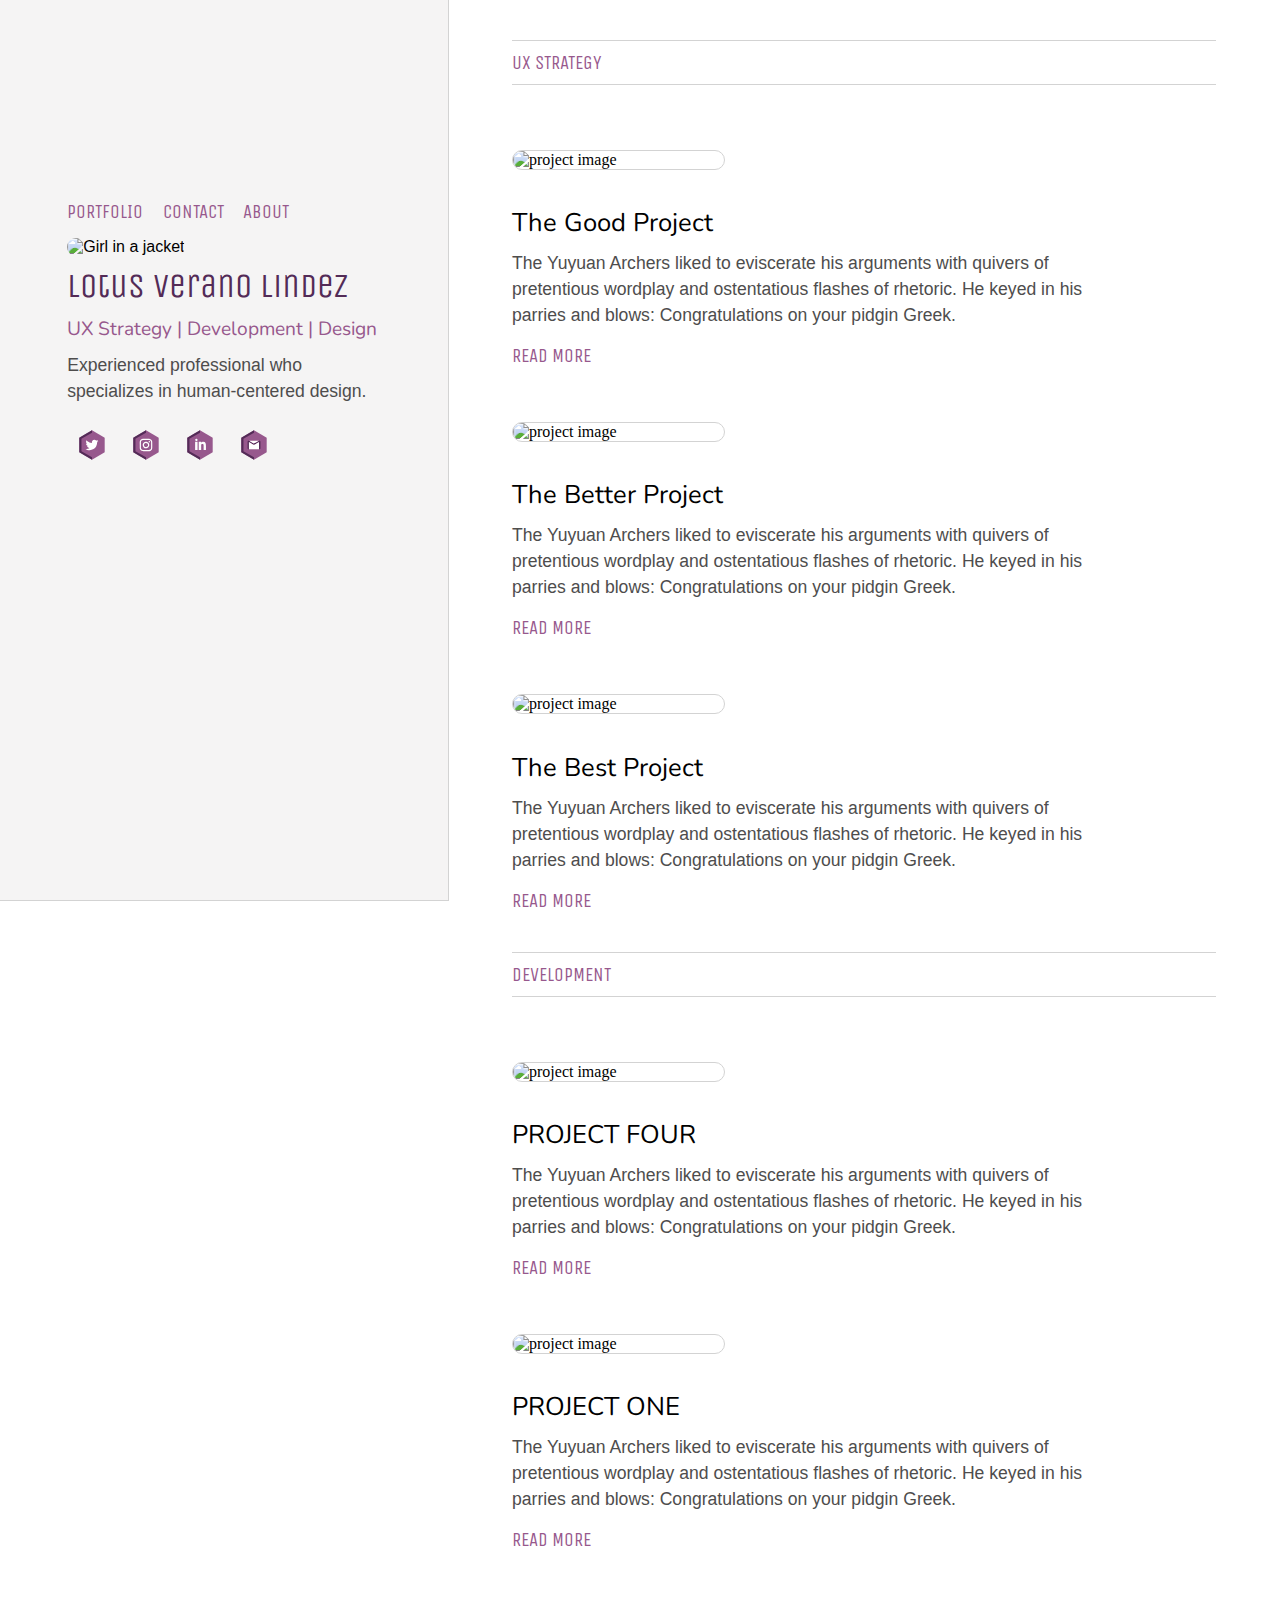
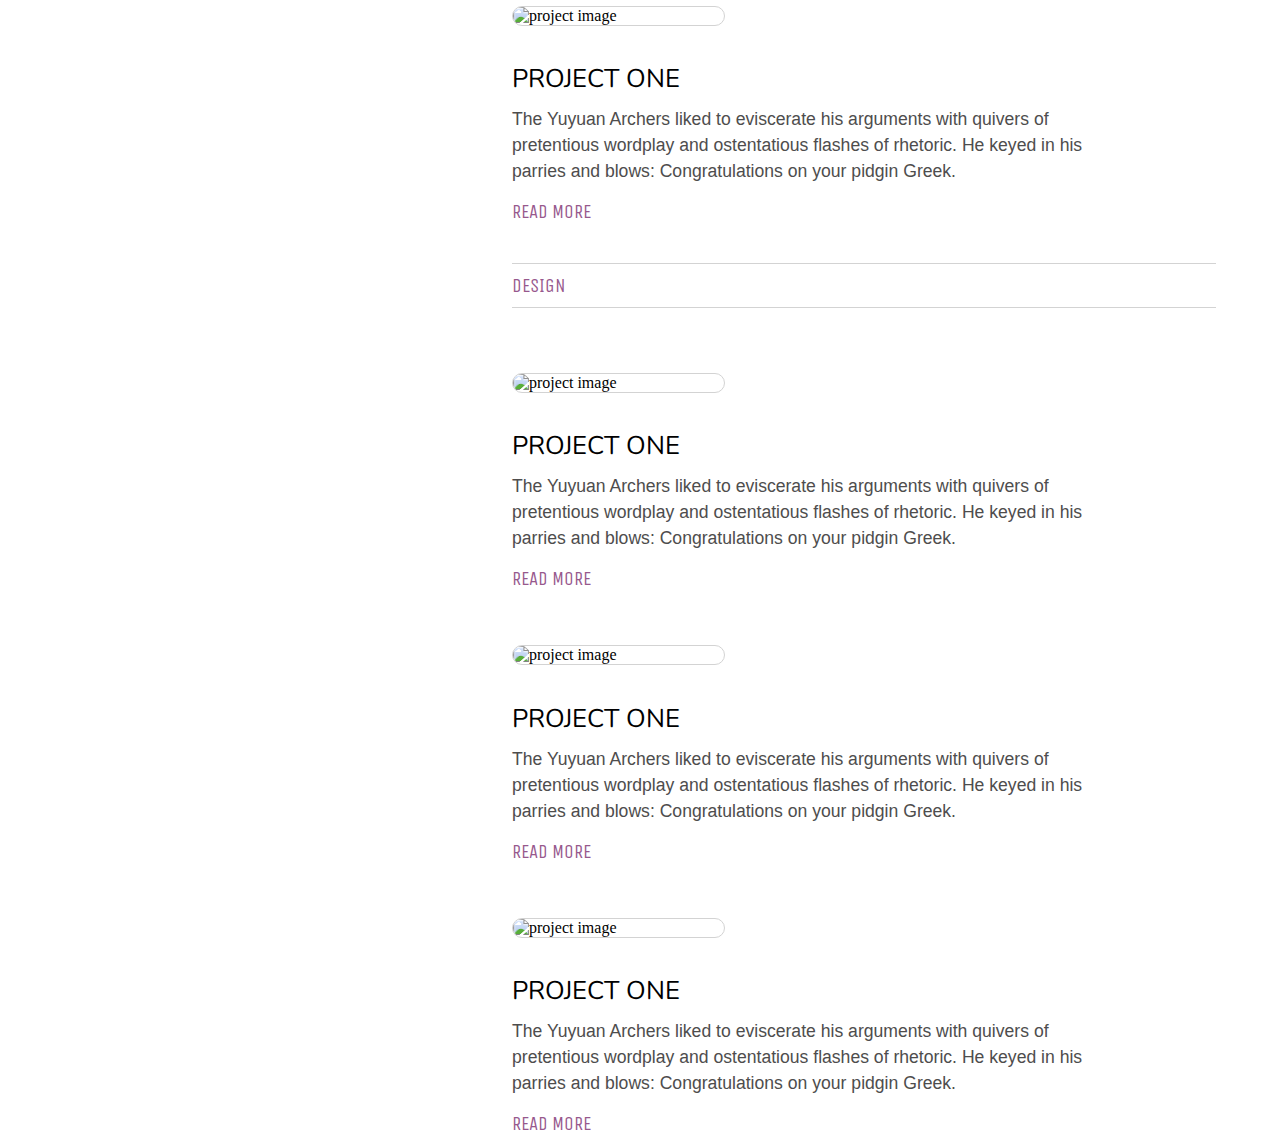
==== index.html @ c985dd70 "final project. added contact page" ====
<!DOCTYPE html>
 <html>
 <head>
     <title> Lotus Portfolio</title>
     <meta charset='utf-8'>
     <meta http-equiv='X-UA-Compatible' content='IE=edge'>
     <meta name='viewport' content='width=device-width, initial-scale=1'>
     <link rel='stylesheet' type='text/css' media='screen' href='style1.css'>
     <link href="https://fonts.googleapis.com/css?family=Nunito|Roboto|Roboto+Slab|Unica+One&display=swap" rel="stylesheet">

    </head>
 <body>
     <!--site name and navigation-->
    <div id="left-panel">
    
        <div id="profile">

            <div id="nav">
                        <a id="portfolio" href="index.html">PORTFOLIO</a>
                        <a id="contact" href="contact.html">CONTACT</a>
                        <a id="about-me" href="about-me.html">ABOUT</a>
            </div>


            <img src="https://pbs.twimg.com/profile_images/1106536739437457409/QIjRmS9_.jpg" alt="Girl in a jacket" width="200" height="200">
           


            <h1> Lotus Verano Lindez </h1>
            
            <h2> UX Strategy | Development | Design</h2>
            
            <p>Experienced professional who specializes in human-centered design.
            </p>


        
            <div id="social-media">
                <a id="twitter" href="https://twitter.com/lotuxdesign?lang=en">
                    <img src="assets\twitter.svg" alt="twitter icon" style="width:50px;height:50px;border:0;">
                </a>
                <a id="instagram" href="https://www.instagram.com/lotus_lvlup/?hl=en">
                    <img src="assets\instagram.svg" alt="instagram icon" style="width:50px;height:50px;border:0;">
                </a>
                <a id="linkedin" href="https://www.linkedin.com/in/lotuslindez">
                    <img src="assets\linkedin.svg" alt="linkedin icon" style="width:50px;height:50px;border:0;">
                </a>
                <a id="github" href="https://github.com/lotuslvl">
                    <img src="assets\gmail.svg" alt="github icon" style="width:50px;height:50px;border:0;">
                </a>
            </div>

        </div>

    </div>
    <!--set the right panel-->
    <div id="right-panel">

        <div class="section"id="UX-Content">
            
            <div class="title"> <h3> UX STRATEGY </h3> </div>   
           
            <div id="portfolio-content">
                <div class="portfolio-box" id="ux-project-1">
                <img class="project-image" src="https://smartagripost.com/wp-content/themes/smartagripost/assets/images/placeholder.png" alt="project image" > 
                        

                   <div class="portfolio-info">
                        <div class="project-name"> <h4>The Good Project</h4> </div>
                         <p class="project-description"> The Yuyuan Archers liked to eviscerate his arguments with quivers of pretentious wordplay and ostentatious flashes of rhetoric. He keyed in his parries and blows: Congratulations on your pidgin Greek.</p> 
                         <a id="read-more" href="index.html">READ MORE</a>
                    
                </div>

                </div>

                
        

                <div class="portfolio-box" id="ux-project-2">
                    <img class="project-image" src="https://smartagripost.com/wp-content/themes/smartagripost/assets/images/placeholder.png" alt="project image" > 

                   <div class="portfolio-info">
                        <div class="project-name"> <h4>The Better Project</h4> </div>
                         <p class="project-description"> The Yuyuan Archers liked to eviscerate his arguments with quivers of pretentious wordplay and ostentatious flashes of rhetoric. He keyed in his parries and blows: Congratulations on your pidgin Greek.</p> 
                         <a id="read-more" href="index.html">READ MORE</a>
                    
                </div>
                
                </div>

                <div class="portfolio-box" id="ux-project-3">
                    <img class="project-image" src="https://smartagripost.com/wp-content/themes/smartagripost/assets/images/placeholder.png" alt="project image" > 

                   <div class="portfolio-info">
                        <div class="project-name"> <h4>The Best Project </h4> </div>
                         <p class="project-description"> The Yuyuan Archers liked to eviscerate his arguments with quivers of pretentious wordplay and ostentatious flashes of rhetoric. He keyed in his parries and blows: Congratulations on your pidgin Greek.

                         </p> 
                         <a id="read-more" href="index.html">READ MORE</a>
                    </div>
                </div>
            </div>

        </div>

        <div class="section" id="Development-Content">
            
                <div class="title"> <h3> DEVELOPMENT </h3> </div>   
               
                <div id="portfolio-content">
                    <div class="portfolio-box" id="ux-project-4">
                    <img class="project-image" src="https://smartagripost.com/wp-content/themes/smartagripost/assets/images/placeholder.png" alt="project image" > 
                            
    
                       <div class="portfolio-info">
                            <div class="project-name"> <h4>PROJECT FOUR</h4> </div>
                             <p class="project-description"> The Yuyuan Archers liked to eviscerate his arguments with quivers of pretentious wordplay and ostentatious flashes of rhetoric. He keyed in his parries and blows: Congratulations on your pidgin Greek.</p> 
                             <a id="read-more" href="index.html">READ MORE</a>
                    </div>
    
                    </div>
            
    
                    <div class="portfolio-box" id="ux-project-5">
                    <img class="project-image" src="https://smartagripost.com/wp-content/themes/smartagripost/assets/images/placeholder.png" alt="project image" > 
                            
    
                       <div class="portfolio-info">
                            <div class="project-name"> <h4>PROJECT ONE</h4> </div>
                             <p class="project-description"> The Yuyuan Archers liked to eviscerate his arguments with quivers of pretentious wordplay and ostentatious flashes of rhetoric. He keyed in his parries and blows: Congratulations on your pidgin Greek.</p> 
                             <a id="read-more" href="index.html">READ MORE</a>
                        
                    </div>
                    
                    </div>
    
                    <div class="portfolio-box" id="ux-project-6">
                        <img class="project-image" src="https://smartagripost.com/wp-content/themes/smartagripost/assets/images/placeholder.png" alt="project image" > 
    
                       <div class="portfolio-info">
                            <div class="project-name"> <h4>PROJECT ONE</h4> </div>
                             <p class="project-description"> The Yuyuan Archers liked to eviscerate his arguments with quivers of pretentious wordplay and ostentatious flashes of rhetoric. He keyed in his parries and blows: Congratulations on your pidgin Greek.</p> 
                             <a id="read-more" href="index.html">READ MORE</a>
                            </div>
                    </div>
                </div>
    
            </div>
         
            <div class="section" id="Design-Content">
            
                    <div class="title"> <h3> DESIGN </h3> </div>   
                   
                    <div id="portfolio-content">
                        <div class="portfolio-box" id="ux-project-7">
                        <img class="project-image" src="https://smartagripost.com/wp-content/themes/smartagripost/assets/images/placeholder.png" alt="project image" > 
                               
        
                           <div class="portfolio-info">
                                <div class="project-name"> <h4>PROJECT ONE</h4> </div>
                                 <p class="project-description"> The Yuyuan Archers liked to eviscerate his arguments with quivers of pretentious wordplay and ostentatious flashes of rhetoric. He keyed in his parries and blows: Congratulations on your pidgin Greek.</p> 
                                 <a id="read-more" href="index.html">READ MORE</a>
                            
                        </div>
        
                        </div>
                
        
                        <div class="portfolio-box" id="ux-project-8">
                            <img class="project-image" src="https://smartagripost.com/wp-content/themes/smartagripost/assets/images/placeholder.png" alt="project image" > 
        
                           <div class="portfolio-info">
                                <div class="project-name"> <h4>PROJECT ONE</h4> </div>
                                 <p class="project-description"> The Yuyuan Archers liked to eviscerate his arguments with quivers of pretentious wordplay and ostentatious flashes of rhetoric. He keyed in his parries and blows: Congratulations on your pidgin Greek.</p> 
                                 <a id="read-more" href="index.html">READ MORE</a>
                            
                        </div>
                        
                        </div>
        
                        <div class="portfolio-box" id="ux-project-9">
                            <img class="project-image" src="https://smartagripost.com/wp-content/themes/smartagripost/assets/images/placeholder.png" alt="project image" > 
        
                           <div class="portfolio-info">
                                <div class="project-name"> <h4>PROJECT ONE</h4> </div>
                                 <p class="project-description"> The Yuyuan Archers liked to eviscerate his arguments with quivers of pretentious wordplay and ostentatious flashes of rhetoric. He keyed in his parries and blows: Congratulations on your pidgin Greek.</p> 
                                 <a id="read-more" href="index.html">READ MORE</a>
                            
                        </div>
                    </div>
        
                </div>
        </div>


              
    </div>





 </body>
 </html>
---- style1.css ----
html, body, div, span, applet, object, iframe,
h1, h2, h3, h4, h5, h6, p, blockquote, pre,
a, abbr, acronym, address, big, cite, code,
del, dfn, em, img, ins, kbd, q, s, samp,
small, strike, strong, sub, sup, tt, var,
b, u, i, center,
dl, dt, dd, ol, ul, li,
fieldset, form, label, legend,
table, caption, tbody, tfoot, thead, tr, th, td,
article, aside, canvas, details, embed, 
figure, figcaption, footer, header, hgroup, 
menu, nav, output, ruby, section, summary,
time, mark, audio, video {
	margin: 0;
	padding: 0;
	border: 0;
	font-size: 100%;
	font: inherit;
	vertical-align: baseline;
}
/* HTML5 display-role reset for older browsers */
article, aside, details, figcaption, figure, 
footer, header, hgroup, menu, nav, section {
	display: block;
}


ol, ul {
	list-style: none;
}
blockquote, q {
	quotes: none;
}
blockquote:before, blockquote:after,
q:before, q:after {
	content: '';
	content: none;
}
table {
	border-collapse: collapse;
	border-spacing: 0;
}


/* LEFT PANEL STYLES */

#left-panel {
    
    position:fixed;
    border-right: 1px solid lightgray;
    border-bottom: 1px solid lightgray;
    float:left;
    background: rgb(245, 244, 244); 
    max-width: 35%;
    min-width: 300px;
    height:100%;
    margin: 0px;
    padding:0px;
    z-index:100px;

}


#profile {
    margin-top: 200px;
    margin-bottom: 60%;
    margin-left: 15%;
    margin-right: 15%;
    width:70%;
    font-family: Helvetica,Arial,sans-serif;

}

#profile img {

    border-radius: 200px;
}

h1 {
    font-size: 2.1em;
    font-family: 'Unica One', cursive;
    color: #532b57;
    margin-top: 10px;
}

h2 {
     font-size: 1.2em;
     font-family: 'Nunito', sans-serif;
     color: #97588d;
     margin-top: 10px;
}

h3 {
    font-size: 1.6em;
    font-family: 'Unica One', cursive;
}

h4 {
    font-size: 1.6em;
    font-family: 'Nunito', sans-serif;
}

h5 {
    font-size: 1.2em;
    font-family: 'Nunito', sans-serif;

}

p {
    font-size: 1.1em;
    font-family: 'Quicksand', sans-serif;
    line-height: 26px;
    margin-top: 10px;
    max-width: 600px;
    margin-bottom: 16px;
    color: rgb(78, 77, 77); 
}

#nav {

    margin-bottom: 15px;

}

#nav a{

    margin-right:15px;

}


a:link {
    color: #97588d;
    font-family: 'Unica One', cursive;
    font-size: 1.2em;
    text-decoration: none;
    padding-top:20px;
  }
  
  /* visited link */
  a:visited {
    color: #97588d;
  }
  
  /* mouse over link */
  a:hover {
    color: #78828c;
    text-decoration: underline;
  }
  
  /* selected link */
  a:active {
    color: #78828c;
  }


#social-media{
margin-top:10px;

}

/* RIGHT PANEL STYLES */
#right-panel {
    float:left;
    margin-left:40%;
    width: 55%;
    padding:0px;
    z-index:200px;
    background-repeat: no-repeat, repeat;
    background-attachment: fixed;
    background-position: bottom right;
    background-size: 300px 100px;
  
}

.section {
    margin-bottom: 20px;
    padding-top: 20px;
    clear:both;

}

#portfolio-content {
    padding-top: 10px;

}
.title {
    border-top: 1px solid lightgray;
    border-bottom: 1px solid lightgray;
    padding-top: 10px;
    margin-top:20px;
    padding-bottom: 10px;
    clear: both;
    margin-top:20px;
    }

.title h3 {

    font-family: 'Unica One', cursive;
    font-size: 1.2em;
    color: #97588d;
    }

.portfolio-box{

    clear: both;
    padding-bottom: 10px;
    border-radius: 25px;
    margin-bottom: 30px;


}


.project-image{

  margin-top: 55px;
  margin-right: 20px;
  float: left; 
  max-height: 30%;
  width: 30%;
  min-width: 170px;
  max-width: 250px;
  border: 1px solid lightgray;
  border-radius: 10px;


}

.portfolio-info {
    float:left;
    margin-top: 5%;

      
    
}

#read-more {

    margin-top: 15px;
    margin-bottom: 15px;
}


/* About Me */

#about-lotus {
    float:left;

}

 button {
    width: 100%;
    height:30px;
    border-radius: 5px;
    background-color:  #532b57;
    color:white;
    border: none;
    margin-top:20px;
    margin-bottom:20px;
    cursor: pointer;q


}


.story-image {
    margin-top: 35px;
    margin-right: 20px;
    float: left; 
    max-height: 20%;
    width: 30%;
    min-width: 170px;
    max-width: 350px;
    border: 1px solid lightgray;
    border-radius: 10px;

}


.skill-box {
    float:left;
    width: 220px;
    margin-top:20px;
    margin-left: 20px;

}

.skill-box ul{
   margin-top: 25px; 

}

.skill-box li{
    font-size: 1.1em;
    font-family: 'Quicksand', sans-serif;
    line-height: 20px;
    margin-bottom: 16px;
    color: rgb(78, 77, 77); 

}

#qa-title {
margin-top: 30px;

}

.question-box {

    float:left;
    width: 480px;
    margin-right: 30px

}

/* form css */

.contact-header {
margin-top: 20px;
border-radius: 5px;
padding: 20px;
border: 1px solid lightgrey;
background-color: #f2f2f2;
max-width: 600px;
border-left: 5px solid #532b57;


}
input[type=text], select, textarea {
    width: 100%; 
    padding: 12px; 
    border: 1px solid #ccc; 
    border-radius: 4px; 
    box-sizing: border-box; 
    margin-top: 6px; 
    margin-bottom: 16px; 
    resize: vertical;
  }
  

  input[type=submit] {
    background-color: #532b57;
    color: white;
    padding: 12px 20px;
    border: none;
    border-radius: 5px;
    cursor: pointer;
  }
  
 
  input[type=submit]:hover {
    background-color: #391d3b;
  }
  

  .container {
     margin-top: 20px;
    border: 1px solid #ccc; 
    border-radius: 5px;
    background-color: #f2f2f2;
    padding: 20px;
    font-size: 1.1em;
    font-family: 'Quicksand', sans-serif;
    line-height: 26px;
    margin-top: 10px;
    max-width: 600px;
    margin-bottom: 16px;
    color: rgb(78, 77, 77); 
  }
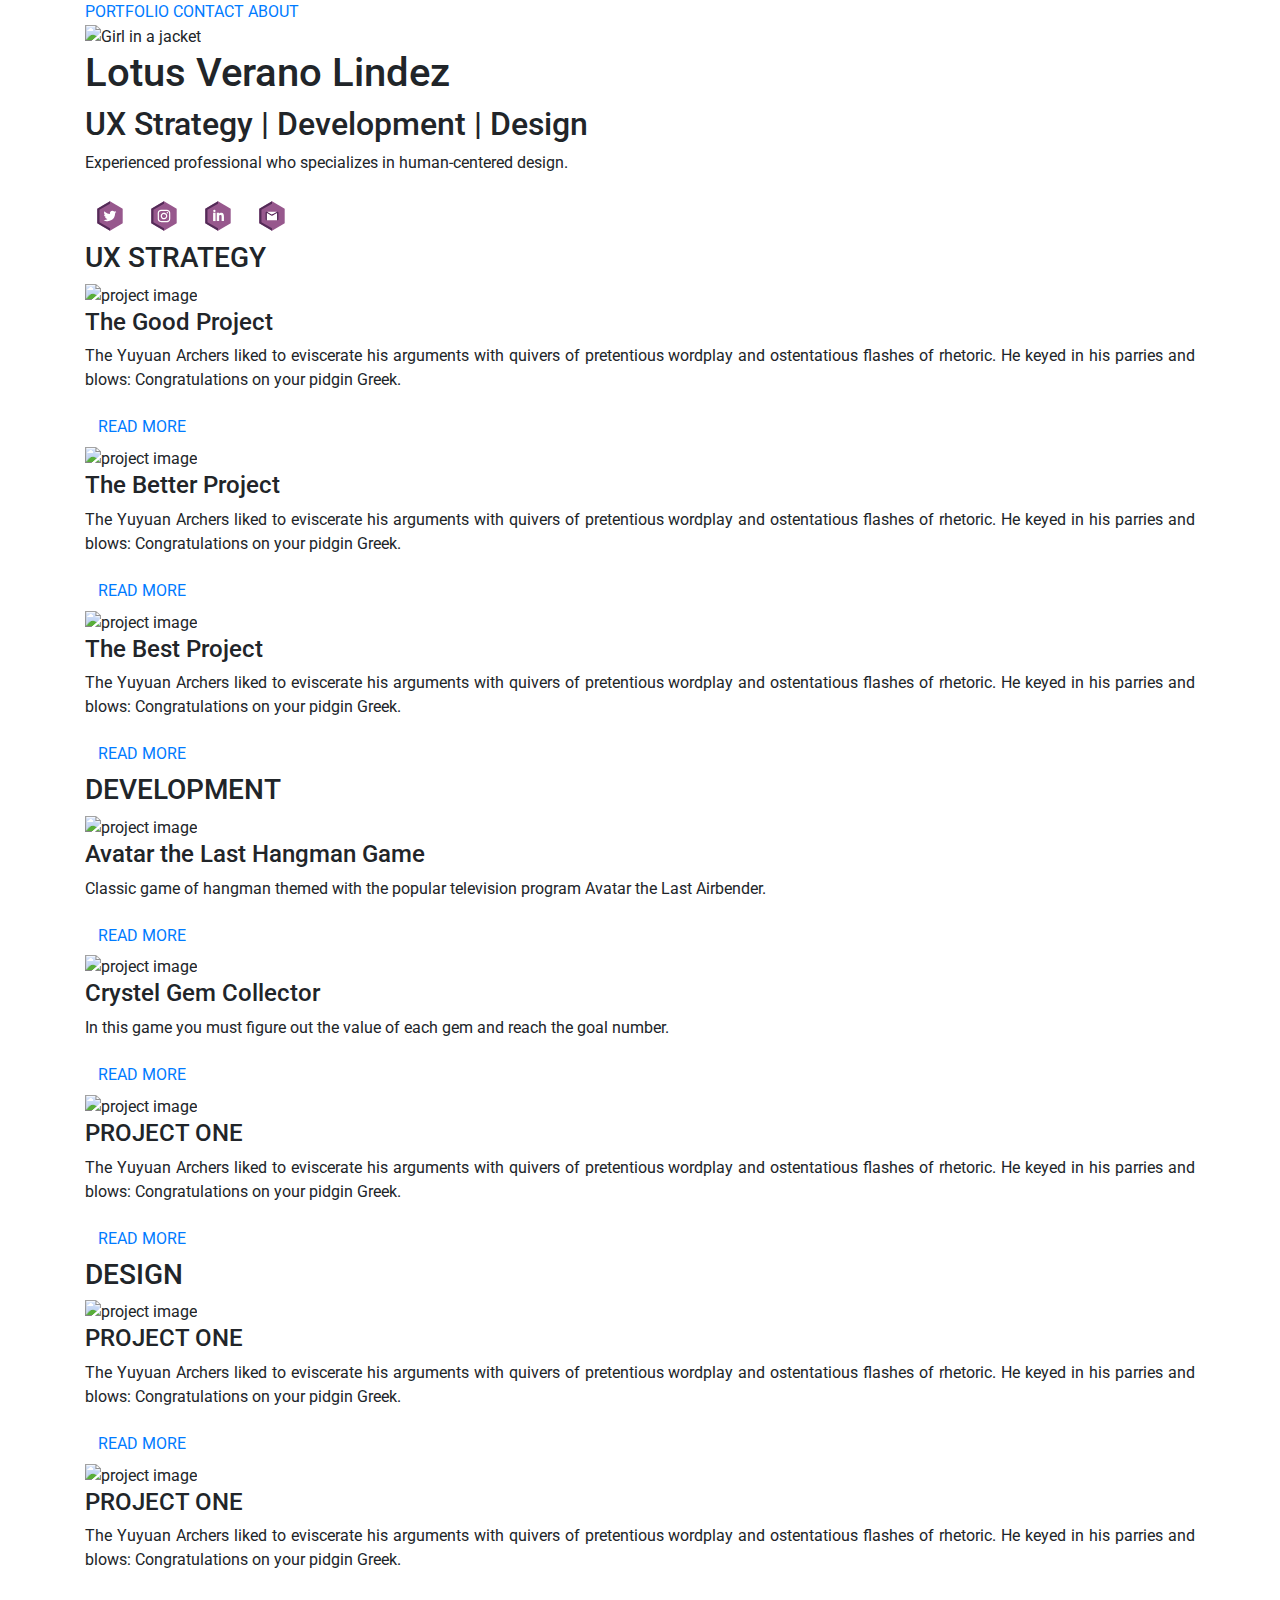
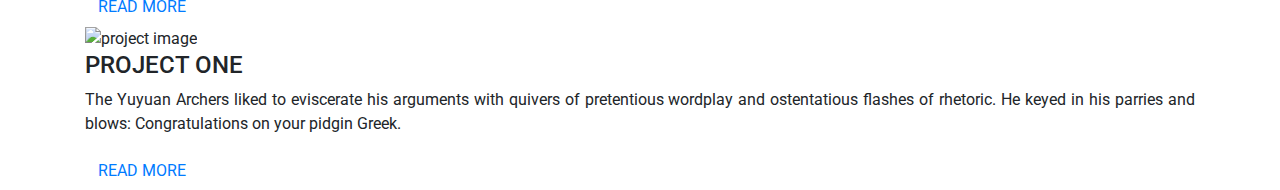
==== commit 546a75a4: "added links" ====
--- a/index.html
+++ b/index.html
@@ -5,17 +5,18 @@
      <meta charset='utf-8'>
      <meta http-equiv='X-UA-Compatible' content='IE=edge'>
      <meta name='viewport' content='width=device-width, initial-scale=1'>
-     <link rel='stylesheet' type='text/css' media='screen' href='style1.css'>
+     <link rel="stylesheet" href="https://stackpath.bootstrapcdn.com/bootstrap/4.3.1/css/bootstrap.min.css" integrity="sha384-ggOyR0iXCbMQv3Xipma34MD+dH/1fQ784/j6cY/iJTQUOhcWr7x9JvoRxT2MZw1T" crossorigin="anonymous">
+     <link rel="shortcut icon" type="image/x-icon" href="assets\favicon.ico" />
      <link href="https://fonts.googleapis.com/css?family=Nunito|Roboto|Roboto+Slab|Unica+One&display=swap" rel="stylesheet">
 
     </head>
  <body>
      <!--site name and navigation-->
-    <div id="left-panel">
-    
-        <div id="profile">
-
-            <div id="nav">
+     <div class="container">
+    
+        <div id="lilcontainer">
+
+            <div id="navbar">
                         <a id="portfolio" href="index.html">PORTFOLIO</a>
                         <a id="contact" href="contact.html">CONTACT</a>
                         <a id="about-me" href="about-me.html">ABOUT</a>
@@ -30,13 +31,13 @@
             
             <h2> UX Strategy | Development | Design</h2>
             
-            <p>Experienced professional who specializes in human-centered design.
+            <p class="text-justify">Experienced professional who specializes in human-centered design.
             </p>
 
 
         
             <div id="social-media">
-                <a id="twitter" href="https://twitter.com/lotuxdesign?lang=en">
+                <a  id="twitter" href="https://twitter.com/lotuxdesign?lang=en">
                     <img src="assets\twitter.svg" alt="twitter icon" style="width:50px;height:50px;border:0;">
                 </a>
                 <a id="instagram" href="https://www.instagram.com/lotus_lvlup/?hl=en">
@@ -54,9 +55,11 @@
 
     </div>
     <!--set the right panel-->
-    <div id="right-panel">
+    <div class="container">
 
         <div class="section"id="UX-Content">
+
+            <!--ux strategy-->
             
             <div class="title"> <h3> UX STRATEGY </h3> </div>   
            
@@ -67,23 +70,21 @@
 
                    <div class="portfolio-info">
                         <div class="project-name"> <h4>The Good Project</h4> </div>
-                         <p class="project-description"> The Yuyuan Archers liked to eviscerate his arguments with quivers of pretentious wordplay and ostentatious flashes of rhetoric. He keyed in his parries and blows: Congratulations on your pidgin Greek.</p> 
-                         <a id="read-more" href="index.html">READ MORE</a>
+                         <p class="text-justify"> The Yuyuan Archers liked to eviscerate his arguments with quivers of pretentious wordplay and ostentatious flashes of rhetoric. He keyed in his parries and blows: Congratulations on your pidgin Greek.</p> 
+                         <a  type="button" class="btn btn-link"  id="read-more" href="index.html">READ MORE</a>
                     
                 </div>
 
                 </div>
 
-                
-        
-
+            
                 <div class="portfolio-box" id="ux-project-2">
                     <img class="project-image" src="https://smartagripost.com/wp-content/themes/smartagripost/assets/images/placeholder.png" alt="project image" > 
 
                    <div class="portfolio-info">
                         <div class="project-name"> <h4>The Better Project</h4> </div>
-                         <p class="project-description"> The Yuyuan Archers liked to eviscerate his arguments with quivers of pretentious wordplay and ostentatious flashes of rhetoric. He keyed in his parries and blows: Congratulations on your pidgin Greek.</p> 
-                         <a id="read-more" href="index.html">READ MORE</a>
+                         <p class="text-justify"> The Yuyuan Archers liked to eviscerate his arguments with quivers of pretentious wordplay and ostentatious flashes of rhetoric. He keyed in his parries and blows: Congratulations on your pidgin Greek.</p> 
+                         <a  type="button" class="btn btn-link"  id="read-more" href="index.html">READ MORE</a>
                     
                 </div>
                 
@@ -94,16 +95,17 @@
 
                    <div class="portfolio-info">
                         <div class="project-name"> <h4>The Best Project </h4> </div>
-                         <p class="project-description"> The Yuyuan Archers liked to eviscerate his arguments with quivers of pretentious wordplay and ostentatious flashes of rhetoric. He keyed in his parries and blows: Congratulations on your pidgin Greek.
+                         <p class="text-justify"> The Yuyuan Archers liked to eviscerate his arguments with quivers of pretentious wordplay and ostentatious flashes of rhetoric. He keyed in his parries and blows: Congratulations on your pidgin Greek.
 
                          </p> 
-                         <a id="read-more" href="index.html">READ MORE</a>
+                         <a  type="button" class="btn btn-link"  id="read-more" href="index.html">READ MORE</a>
                     </div>
                 </div>
             </div>
 
         </div>
-
+            <!--development-->
+                                
         <div class="section" id="Development-Content">
             
                 <div class="title"> <h3> DEVELOPMENT </h3> </div>   
@@ -114,9 +116,9 @@
                             
     
                        <div class="portfolio-info">
-                            <div class="project-name"> <h4>PROJECT FOUR</h4> </div>
-                             <p class="project-description"> The Yuyuan Archers liked to eviscerate his arguments with quivers of pretentious wordplay and ostentatious flashes of rhetoric. He keyed in his parries and blows: Congratulations on your pidgin Greek.</p> 
-                             <a id="read-more" href="index.html">READ MORE</a>
+                            <div class="project-name"> <h4>Avatar the Last Hangman Game</h4> </div>
+                             <p class="text-justify"> Classic game of hangman themed with the popular television program Avatar the Last Airbender.</p> 
+                             <a  type="button" class="btn btn-link"  id="read-more" href="index.html">READ MORE</a>
                     </div>
     
                     </div>
@@ -125,23 +127,23 @@
                     <div class="portfolio-box" id="ux-project-5">
                     <img class="project-image" src="https://smartagripost.com/wp-content/themes/smartagripost/assets/images/placeholder.png" alt="project image" > 
                             
+    
+                       <div class="portfolio-info">
+                            <div class="project-name"> <h4>Crystel Gem Collector</h4> </div>
+                             <p class="text-justify"> In this game you must figure out the value of each gem and reach the goal number.</p> 
+                             <a  type="button" class="btn btn-link"  id="read-more" href="index.html">READ MORE</a>
+                        
+                    </div>
+                    
+                    </div>
+    
+                    <div class="portfolio-box" id="ux-project-6">
+                        <img class="project-image" src="https://smartagripost.com/wp-content/themes/smartagripost/assets/images/placeholder.png" alt="project image" > 
     
                        <div class="portfolio-info">
                             <div class="project-name"> <h4>PROJECT ONE</h4> </div>
-                             <p class="project-description"> The Yuyuan Archers liked to eviscerate his arguments with quivers of pretentious wordplay and ostentatious flashes of rhetoric. He keyed in his parries and blows: Congratulations on your pidgin Greek.</p> 
-                             <a id="read-more" href="index.html">READ MORE</a>
-                        
-                    </div>
-                    
-                    </div>
-    
-                    <div class="portfolio-box" id="ux-project-6">
-                        <img class="project-image" src="https://smartagripost.com/wp-content/themes/smartagripost/assets/images/placeholder.png" alt="project image" > 
-    
-                       <div class="portfolio-info">
-                            <div class="project-name"> <h4>PROJECT ONE</h4> </div>
-                             <p class="project-description"> The Yuyuan Archers liked to eviscerate his arguments with quivers of pretentious wordplay and ostentatious flashes of rhetoric. He keyed in his parries and blows: Congratulations on your pidgin Greek.</p> 
-                             <a id="read-more" href="index.html">READ MORE</a>
+                             <p class="text-justify"> The Yuyuan Archers liked to eviscerate his arguments with quivers of pretentious wordplay and ostentatious flashes of rhetoric. He keyed in his parries and blows: Congratulations on your pidgin Greek.</p> 
+                             <a  type="button" class="btn btn-link"  id="read-more" href="index.html">READ MORE</a>
                             </div>
                     </div>
                 </div>
@@ -159,8 +161,8 @@
         
                            <div class="portfolio-info">
                                 <div class="project-name"> <h4>PROJECT ONE</h4> </div>
-                                 <p class="project-description"> The Yuyuan Archers liked to eviscerate his arguments with quivers of pretentious wordplay and ostentatious flashes of rhetoric. He keyed in his parries and blows: Congratulations on your pidgin Greek.</p> 
-                                 <a id="read-more" href="index.html">READ MORE</a>
+                                 <p class="text-justify"> The Yuyuan Archers liked to eviscerate his arguments with quivers of pretentious wordplay and ostentatious flashes of rhetoric. He keyed in his parries and blows: Congratulations on your pidgin Greek.</p> 
+                                 <a  type="button" class="btn btn-link"  id="read-more" href="index.html">READ MORE</a>
                             
                         </div>
         
@@ -172,8 +174,8 @@
         
                            <div class="portfolio-info">
                                 <div class="project-name"> <h4>PROJECT ONE</h4> </div>
-                                 <p class="project-description"> The Yuyuan Archers liked to eviscerate his arguments with quivers of pretentious wordplay and ostentatious flashes of rhetoric. He keyed in his parries and blows: Congratulations on your pidgin Greek.</p> 
-                                 <a id="read-more" href="index.html">READ MORE</a>
+                                 <p class="text-justify"> The Yuyuan Archers liked to eviscerate his arguments with quivers of pretentious wordplay and ostentatious flashes of rhetoric. He keyed in his parries and blows: Congratulations on your pidgin Greek.</p> 
+                                 <a  type="button" class="btn btn-link"  id="read-more" href="index.html">READ MORE</a>
                             
                         </div>
                         
@@ -184,8 +186,8 @@
         
                            <div class="portfolio-info">
                                 <div class="project-name"> <h4>PROJECT ONE</h4> </div>
-                                 <p class="project-description"> The Yuyuan Archers liked to eviscerate his arguments with quivers of pretentious wordplay and ostentatious flashes of rhetoric. He keyed in his parries and blows: Congratulations on your pidgin Greek.</p> 
-                                 <a id="read-more" href="index.html">READ MORE</a>
+                                 <p class="text-justify"> The Yuyuan Archers liked to eviscerate his arguments with quivers of pretentious wordplay and ostentatious flashes of rhetoric. He keyed in his parries and blows: Congratulations on your pidgin Greek.</p> 
+                                 <a  type="button" class="btn btn-link"  id="read-more" href="index.html">READ MORE</a>
                             
                         </div>
                     </div>
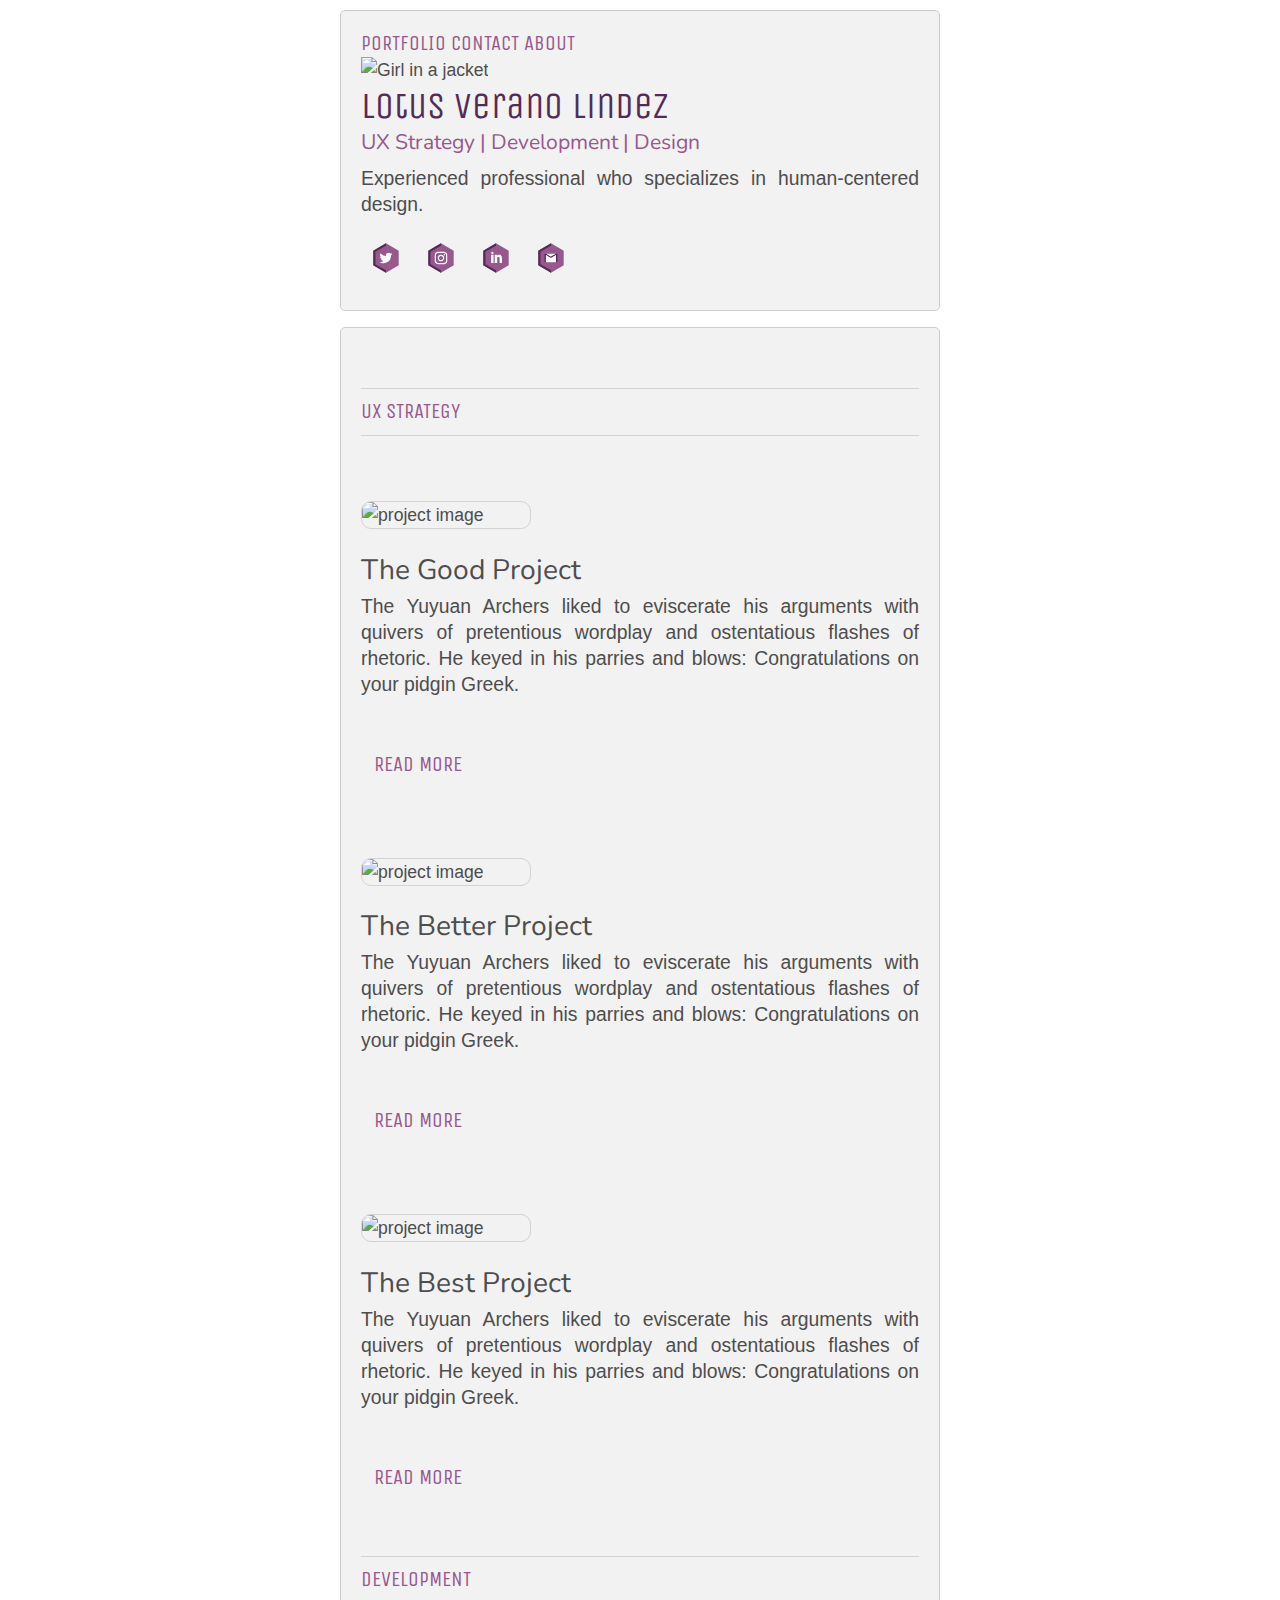
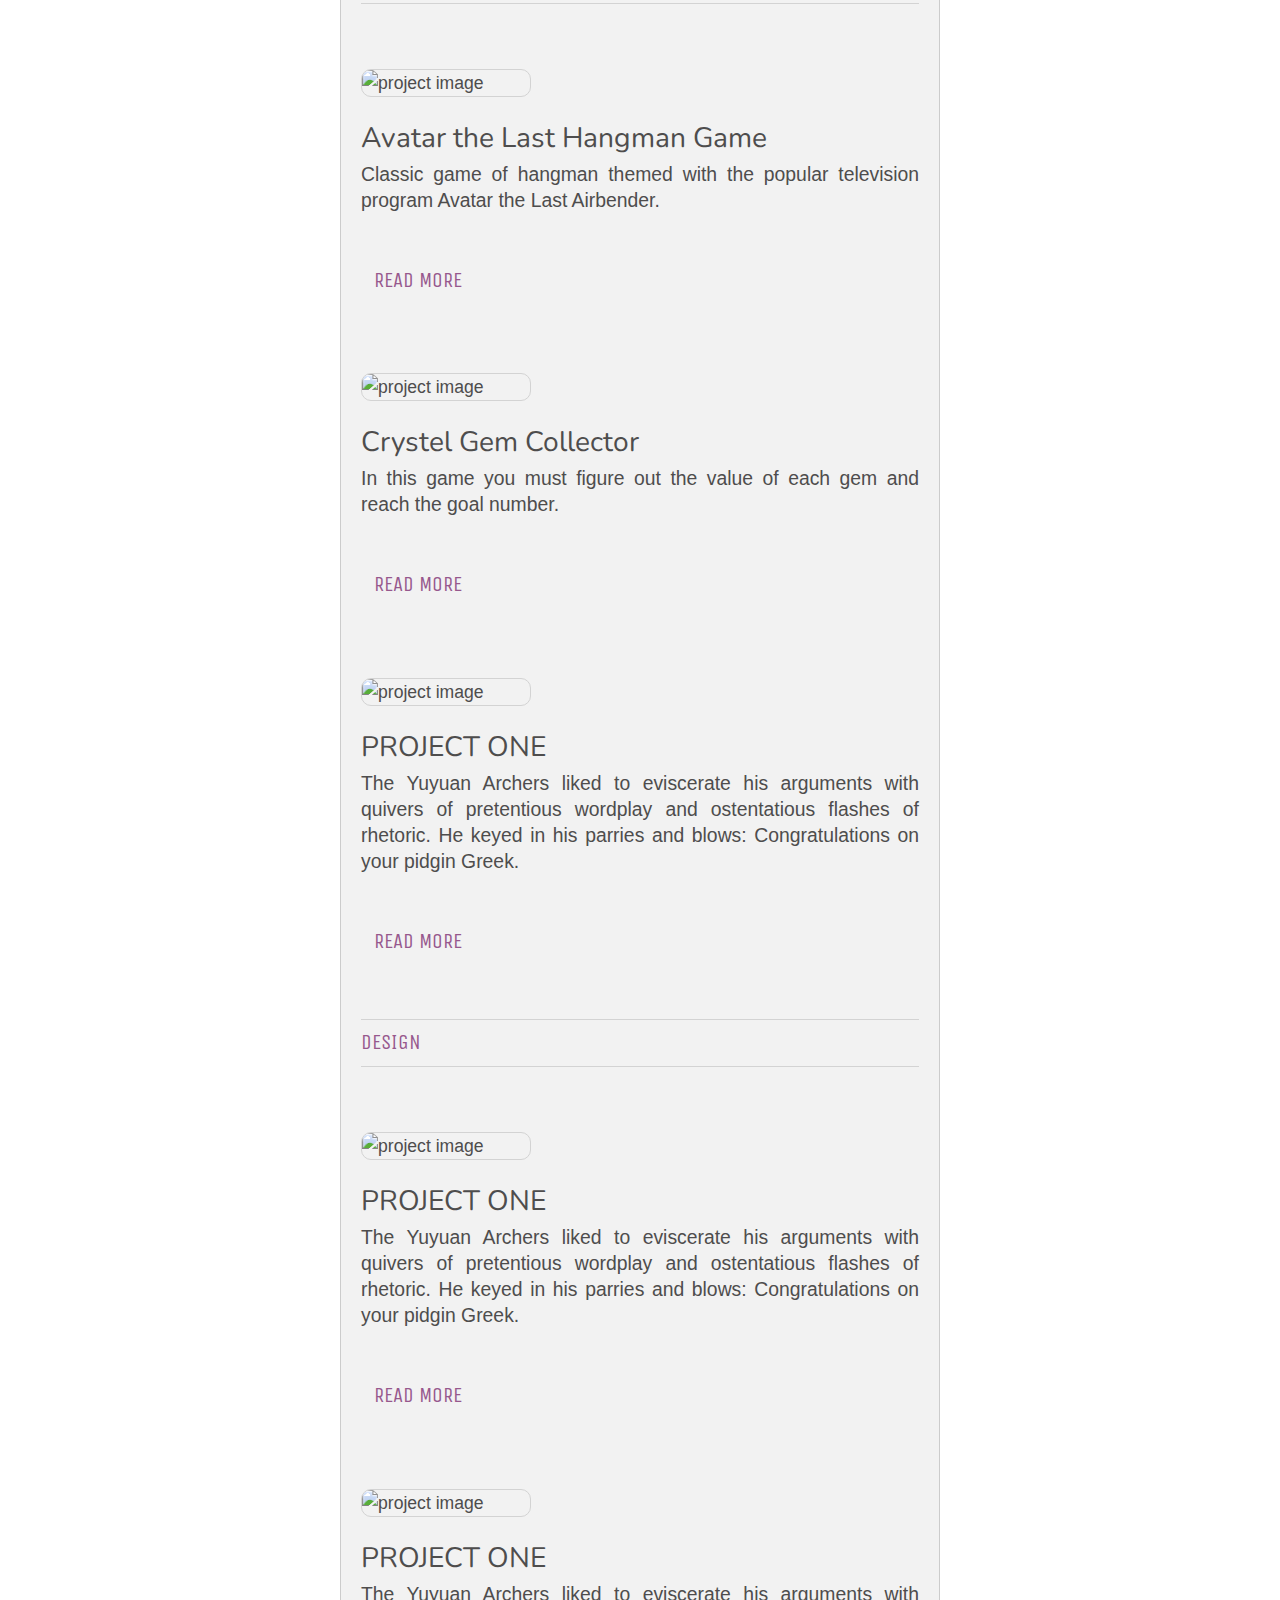
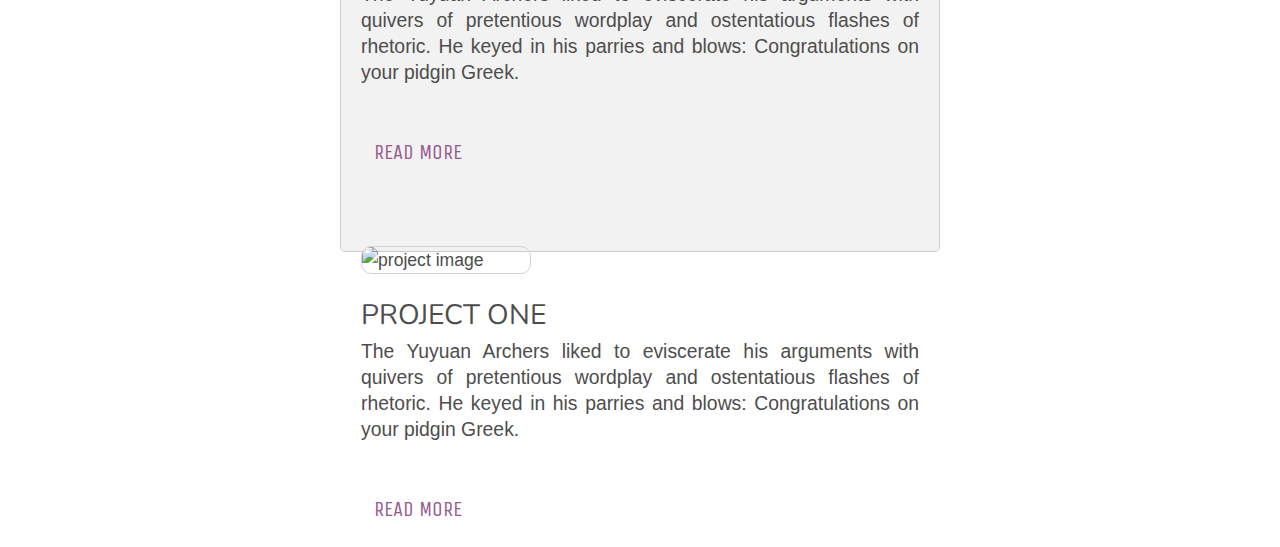
==== commit b6fa7d7c: "added css" ====
--- a/index.html
+++ b/index.html
@@ -6,6 +6,7 @@
      <meta http-equiv='X-UA-Compatible' content='IE=edge'>
      <meta name='viewport' content='width=device-width, initial-scale=1'>
      <link rel="stylesheet" href="https://stackpath.bootstrapcdn.com/bootstrap/4.3.1/css/bootstrap.min.css" integrity="sha384-ggOyR0iXCbMQv3Xipma34MD+dH/1fQ784/j6cY/iJTQUOhcWr7x9JvoRxT2MZw1T" crossorigin="anonymous">
+     <link rel='stylesheet' type='text/css' media='screen' href='assets\css\style.css'>
      <link rel="shortcut icon" type="image/x-icon" href="assets\favicon.ico" />
      <link href="https://fonts.googleapis.com/css?family=Nunito|Roboto|Roboto+Slab|Unica+One&display=swap" rel="stylesheet">
 
@@ -204,4 +205,4 @@
 
 
  </body>
- </html>+ </html>
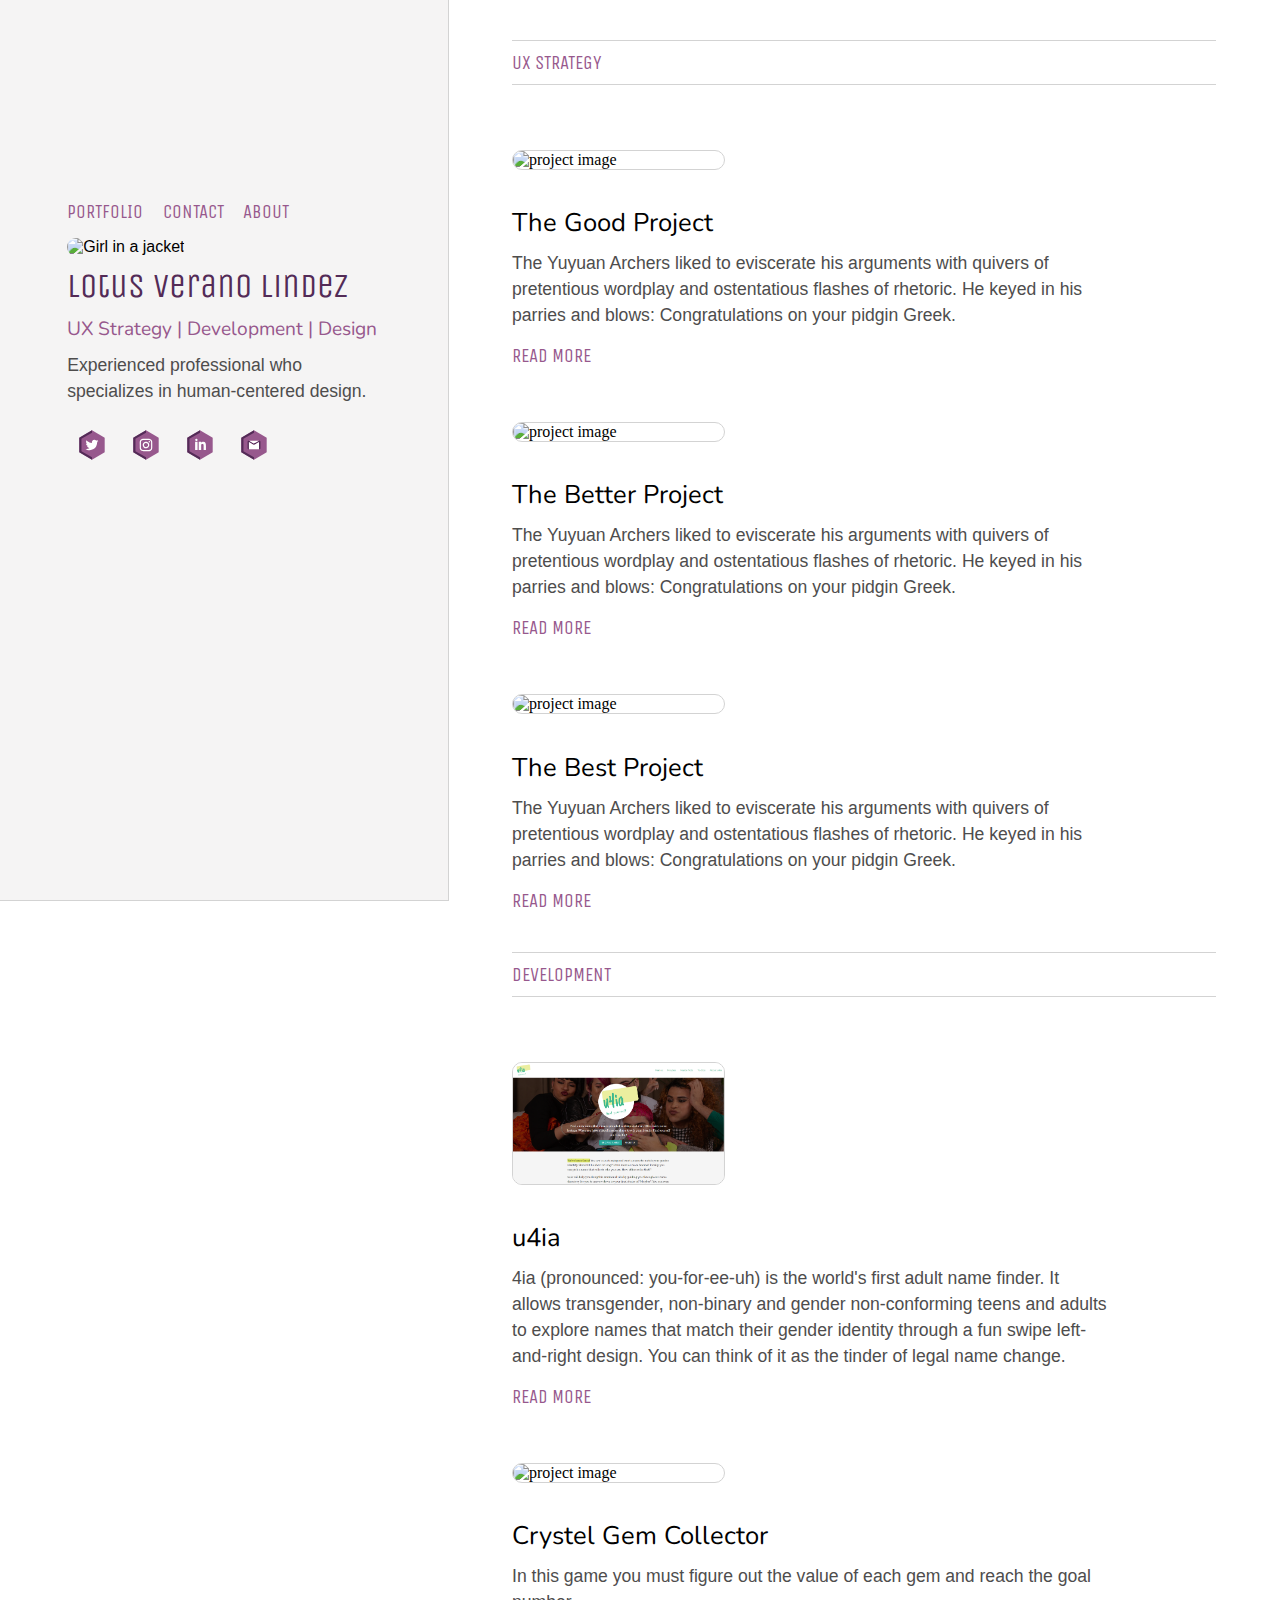
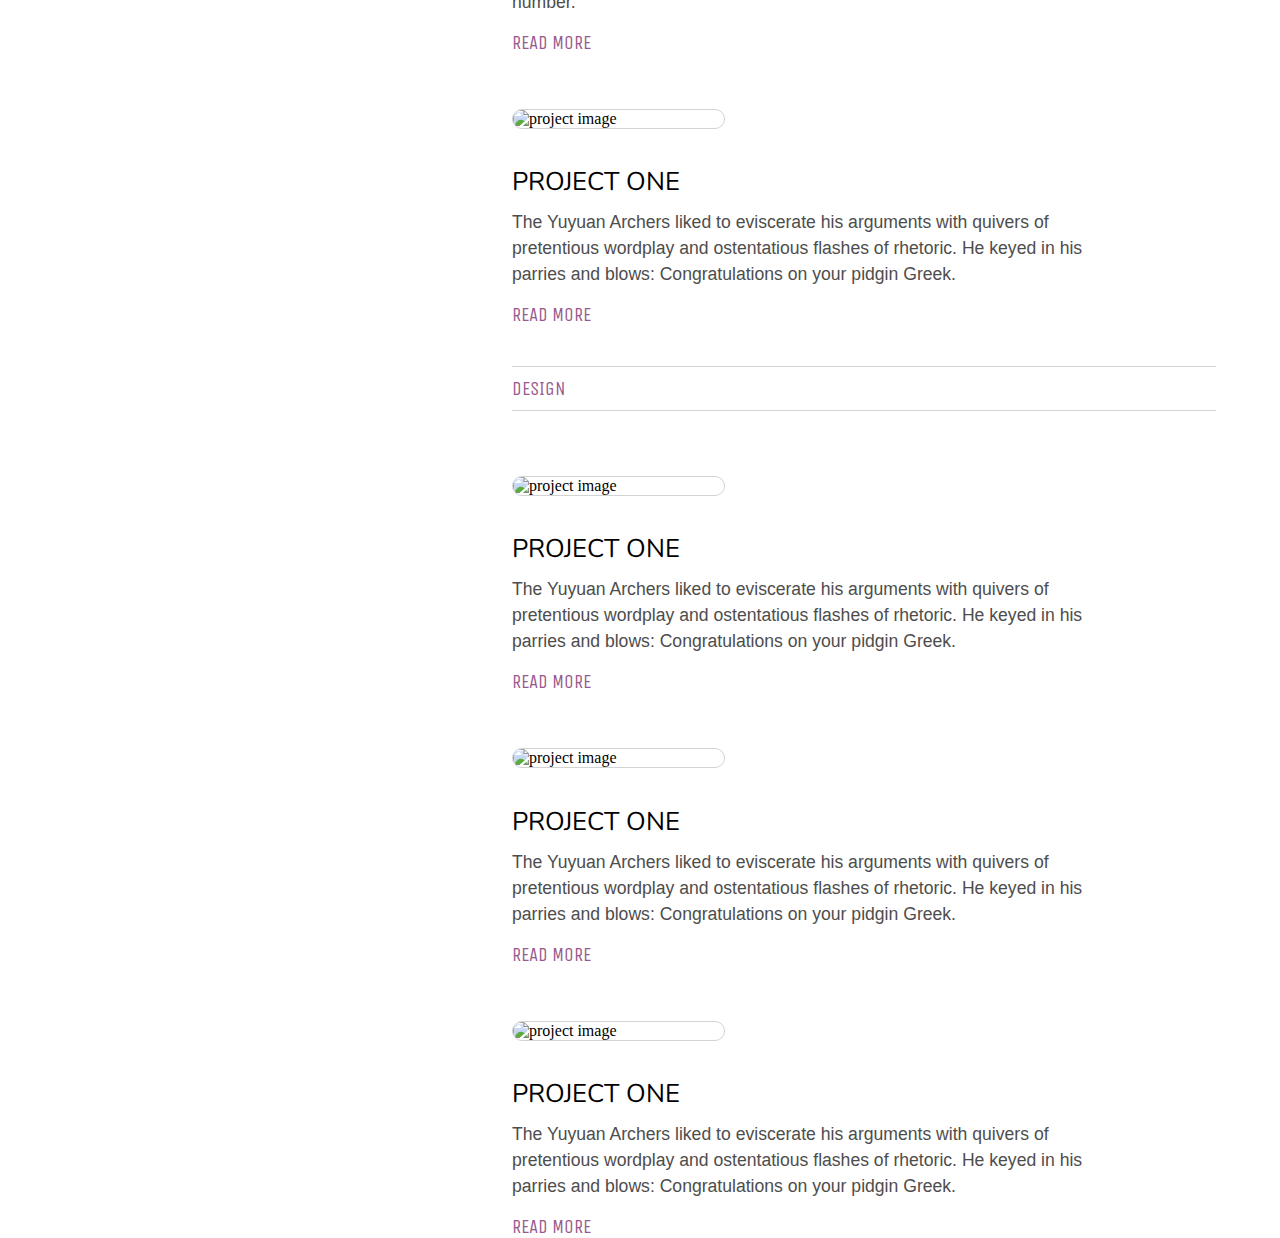
==== commit e6d45ea8: "fixed css issue and added one project" ====
--- a/index.html
+++ b/index.html
@@ -5,40 +5,39 @@
      <meta charset='utf-8'>
      <meta http-equiv='X-UA-Compatible' content='IE=edge'>
      <meta name='viewport' content='width=device-width, initial-scale=1'>
-     <link rel="stylesheet" href="https://stackpath.bootstrapcdn.com/bootstrap/4.3.1/css/bootstrap.min.css" integrity="sha384-ggOyR0iXCbMQv3Xipma34MD+dH/1fQ784/j6cY/iJTQUOhcWr7x9JvoRxT2MZw1T" crossorigin="anonymous">
      <link rel='stylesheet' type='text/css' media='screen' href='assets\css\style.css'>
      <link rel="shortcut icon" type="image/x-icon" href="assets\favicon.ico" />
      <link href="https://fonts.googleapis.com/css?family=Nunito|Roboto|Roboto+Slab|Unica+One&display=swap" rel="stylesheet">
-
+    
+ 
     </head>
  <body>
      <!--site name and navigation-->
-     <div class="container">
-    
-        <div id="lilcontainer">
-
-            <div id="navbar">
+       <div id="left-panel">
+   
+        <div id="profile">
+             <!--navigation-->
+            <div id="nav">
                         <a id="portfolio" href="index.html">PORTFOLIO</a>
                         <a id="contact" href="contact.html">CONTACT</a>
                         <a id="about-me" href="about-me.html">ABOUT</a>
             </div>
-
-
+ 
+             <!--profile information-->
             <img src="https://pbs.twimg.com/profile_images/1106536739437457409/QIjRmS9_.jpg" alt="Girl in a jacket" width="200" height="200">
-           
-
-
+ 
+ 
             <h1> Lotus Verano Lindez </h1>
             
             <h2> UX Strategy | Development | Design</h2>
             
-            <p class="text-justify">Experienced professional who specializes in human-centered design.
+            <p>Experienced professional who specializes in human-centered design.
             </p>
-
-
-        
+ 
+ 
+             <!--social media icons-->
             <div id="social-media">
-                <a  id="twitter" href="https://twitter.com/lotuxdesign?lang=en">
+                <a id="twitter" href="https://twitter.com/lotuxdesign?lang=en">
                     <img src="assets\twitter.svg" alt="twitter icon" style="width:50px;height:50px;border:0;">
                 </a>
                 <a id="instagram" href="https://www.instagram.com/lotus_lvlup/?hl=en">
@@ -51,12 +50,12 @@
                     <img src="assets\gmail.svg" alt="github icon" style="width:50px;height:50px;border:0;">
                 </a>
             </div>
-
+ 
         </div>
-
+ 
     </div>
     <!--set the right panel-->
-    <div class="container">
+    <div id="right-panel">
 
         <div class="section"id="UX-Content">
 
@@ -113,13 +112,13 @@
                
                 <div id="portfolio-content">
                     <div class="portfolio-box" id="ux-project-4">
-                    <img class="project-image" src="https://smartagripost.com/wp-content/themes/smartagripost/assets/images/placeholder.png" alt="project image" > 
+                    <img class="project-image" src="assets\images\dev_project_1_img_1.PNG" alt="image of u4ia" > 
                             
     
                        <div class="portfolio-info">
-                            <div class="project-name"> <h4>Avatar the Last Hangman Game</h4> </div>
-                             <p class="text-justify"> Classic game of hangman themed with the popular television program Avatar the Last Airbender.</p> 
-                             <a  type="button" class="btn btn-link"  id="read-more" href="index.html">READ MORE</a>
+                            <div class="project-name"> <h4>u4ia</h4> </div>
+                             <p class="text-justify"> 4ia (pronounced: you-for-ee-uh) is the world's first adult name finder. It allows transgender, non-binary and gender non-conforming teens and adults to explore names that match their gender identity through a fun swipe left-and-right design. You can think of it as the tinder of legal name change.</p> 
+                             <a  type="button" class="btn btn-link"  id="read-more" href="https://eladio-montenegro.github.io/project-1/">READ MORE</a>
                     </div>
     
                     </div>
@@ -132,7 +131,7 @@
                        <div class="portfolio-info">
                             <div class="project-name"> <h4>Crystel Gem Collector</h4> </div>
                              <p class="text-justify"> In this game you must figure out the value of each gem and reach the goal number.</p> 
-                             <a  type="button" class="btn btn-link"  id="read-more" href="index.html">READ MORE</a>
+                             <a  type="button" class="btn btn-link"  id="read-more" href="https://lotuslvl.github.io/Crystal-Gem-Collector/">READ MORE</a>
                         
                     </div>
                     
@@ -205,4 +204,4 @@
 
 
  </body>
- </html>
+ </html>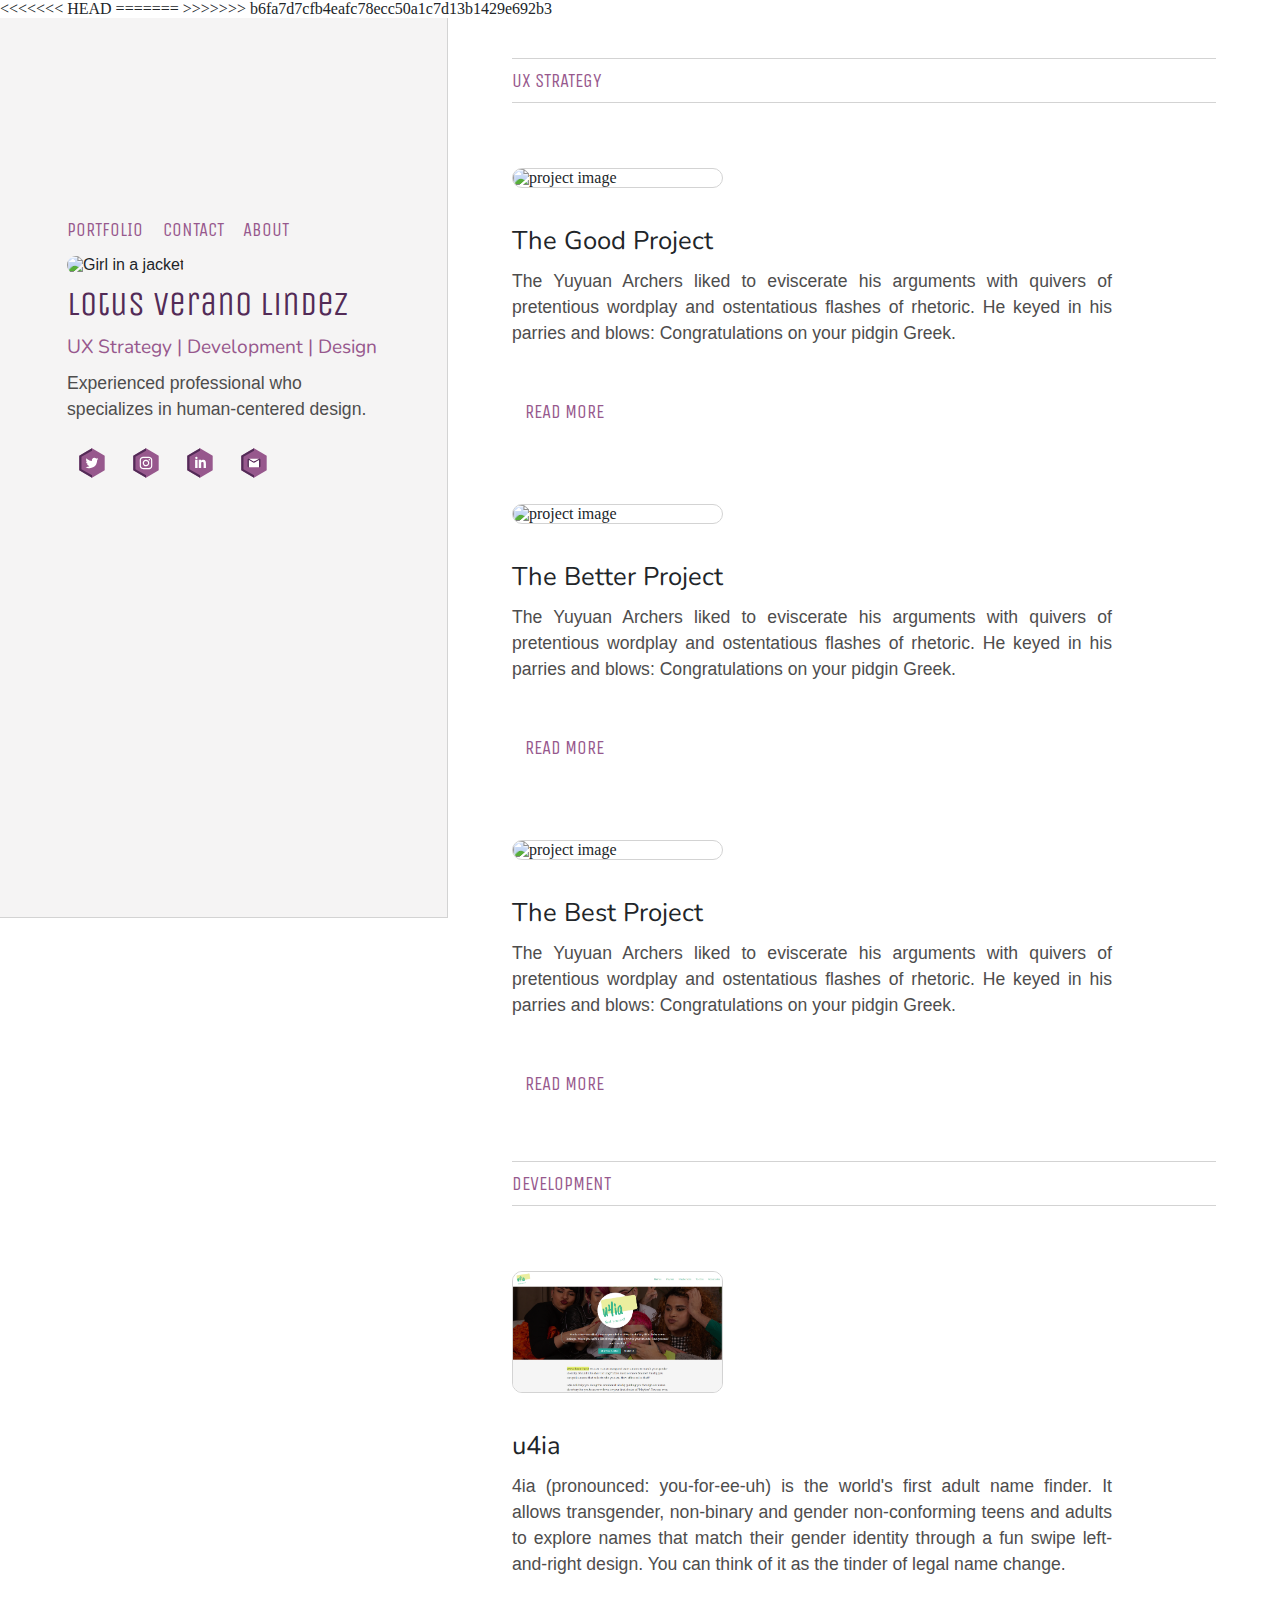
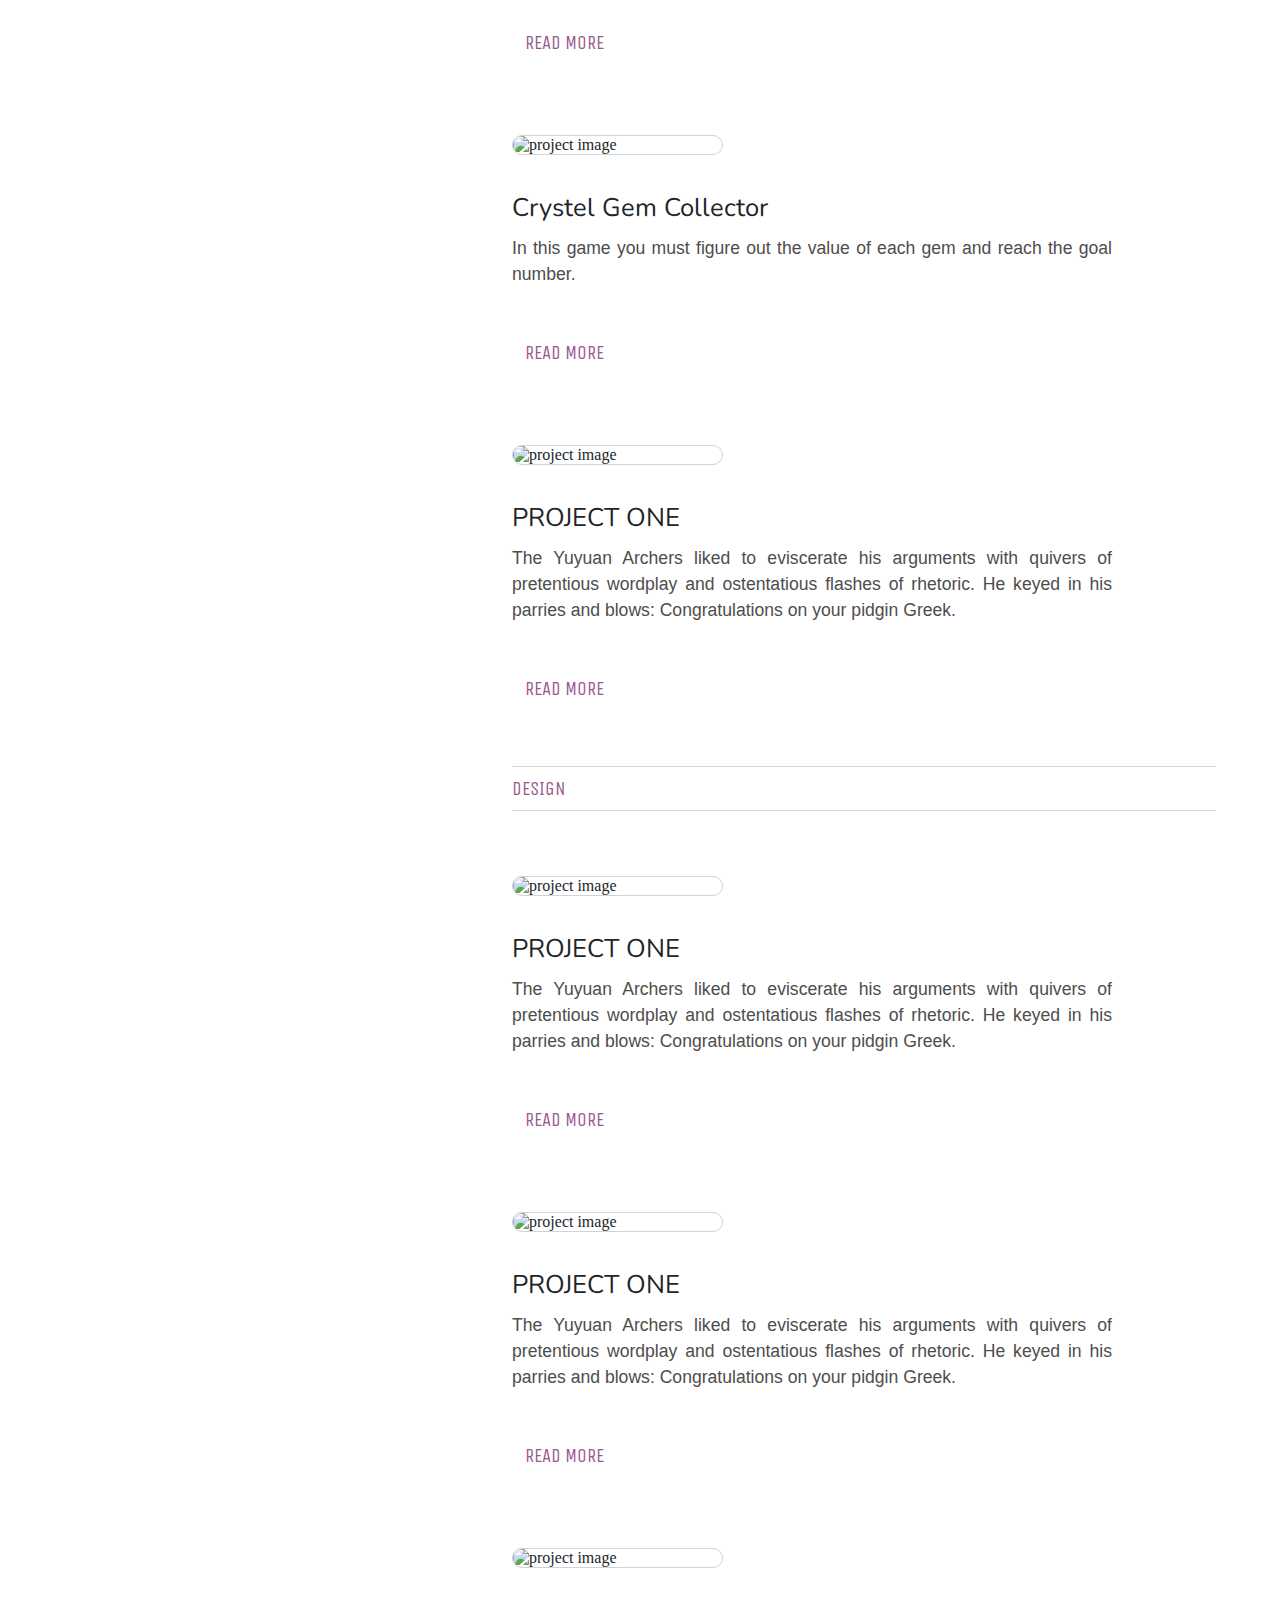
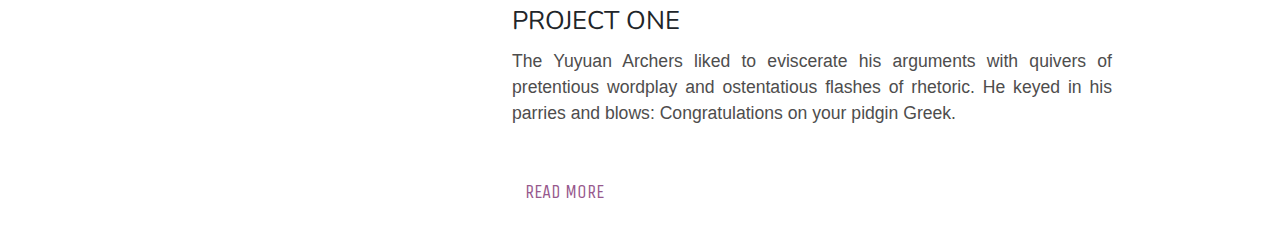
==== commit d03aee46: "fixing merge conflict" ====
--- a/index.html
+++ b/index.html
@@ -5,6 +5,10 @@
      <meta charset='utf-8'>
      <meta http-equiv='X-UA-Compatible' content='IE=edge'>
      <meta name='viewport' content='width=device-width, initial-scale=1'>
+<<<<<<< HEAD
+=======
+     <link rel="stylesheet" href="https://stackpath.bootstrapcdn.com/bootstrap/4.3.1/css/bootstrap.min.css" integrity="sha384-ggOyR0iXCbMQv3Xipma34MD+dH/1fQ784/j6cY/iJTQUOhcWr7x9JvoRxT2MZw1T" crossorigin="anonymous">
+>>>>>>> b6fa7d7cfb4eafc78ecc50a1c7d13b1429e692b3
      <link rel='stylesheet' type='text/css' media='screen' href='assets\css\style.css'>
      <link rel="shortcut icon" type="image/x-icon" href="assets\favicon.ico" />
      <link href="https://fonts.googleapis.com/css?family=Nunito|Roboto|Roboto+Slab|Unica+One&display=swap" rel="stylesheet">
@@ -204,4 +208,4 @@
 
 
  </body>
- </html>+ </html>
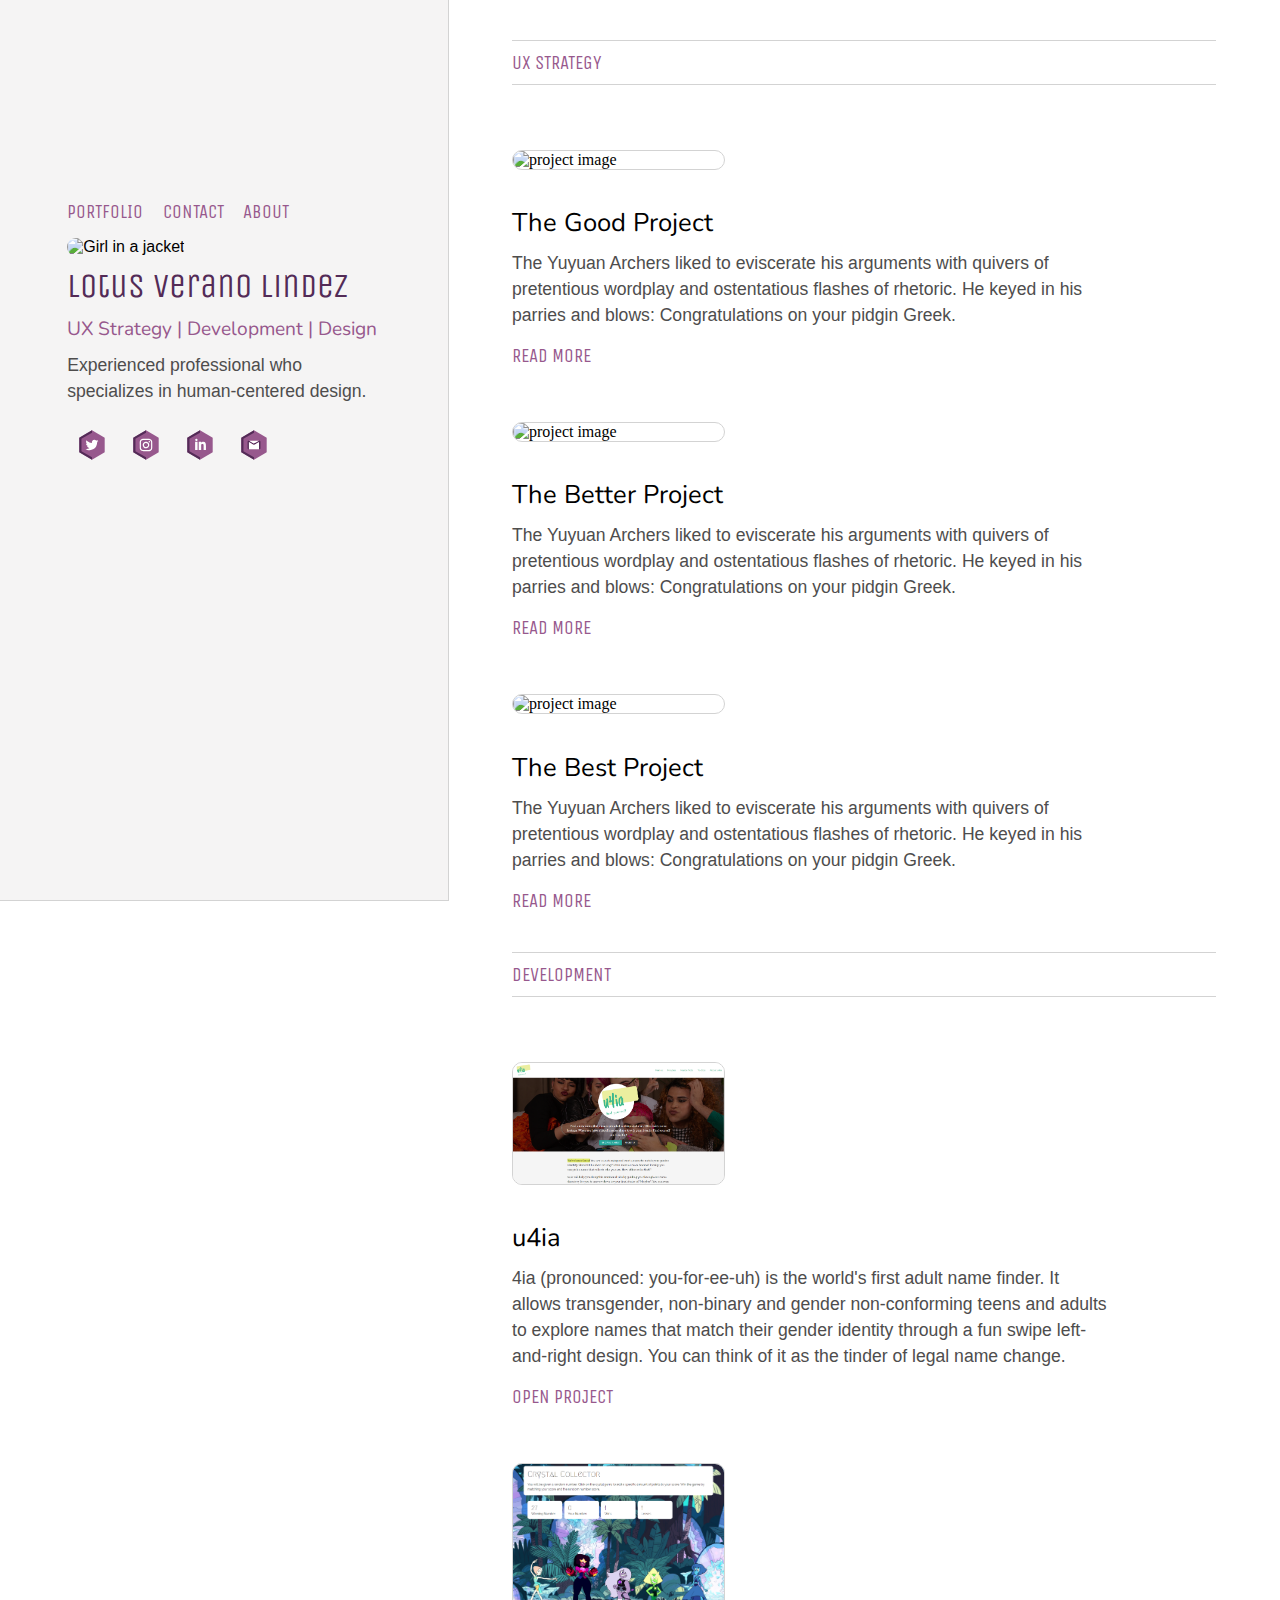
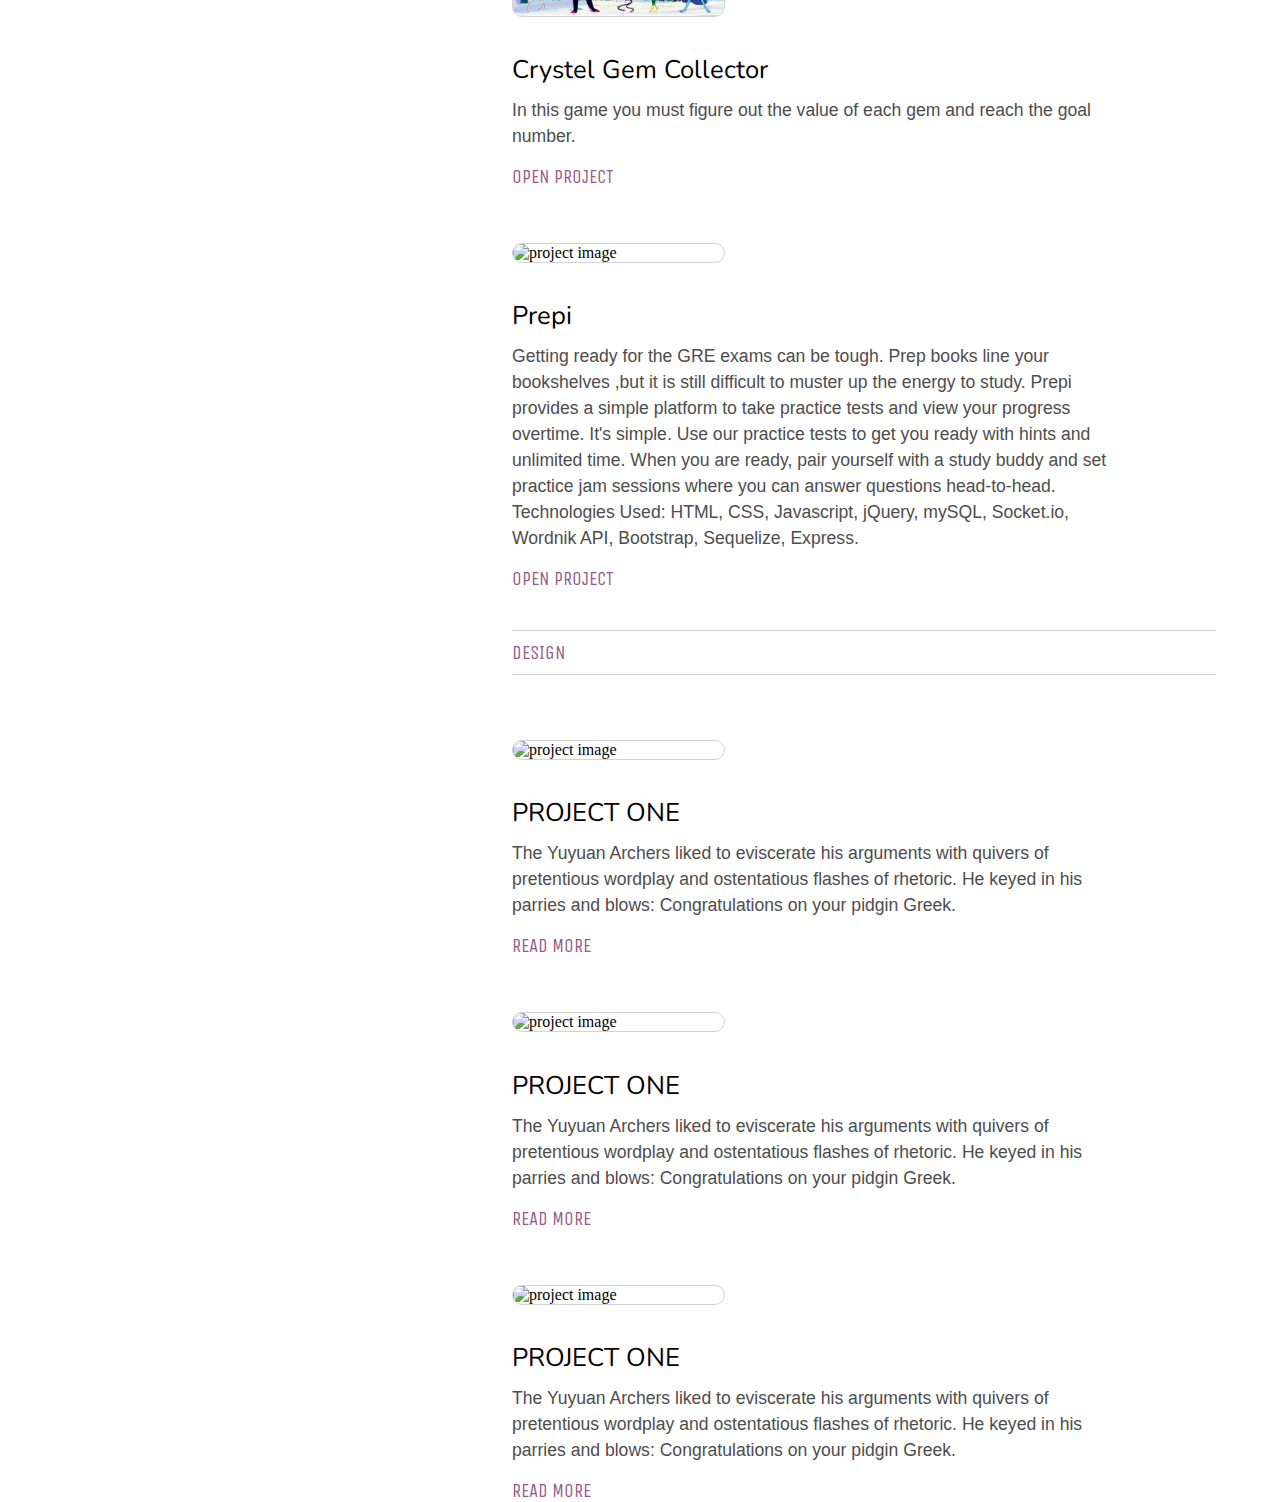
==== commit ccc7cf9f: "added new project" ====
--- a/index.html
+++ b/index.html
@@ -5,10 +5,6 @@
      <meta charset='utf-8'>
      <meta http-equiv='X-UA-Compatible' content='IE=edge'>
      <meta name='viewport' content='width=device-width, initial-scale=1'>
-<<<<<<< HEAD
-=======
-     <link rel="stylesheet" href="https://stackpath.bootstrapcdn.com/bootstrap/4.3.1/css/bootstrap.min.css" integrity="sha384-ggOyR0iXCbMQv3Xipma34MD+dH/1fQ784/j6cY/iJTQUOhcWr7x9JvoRxT2MZw1T" crossorigin="anonymous">
->>>>>>> b6fa7d7cfb4eafc78ecc50a1c7d13b1429e692b3
      <link rel='stylesheet' type='text/css' media='screen' href='assets\css\style.css'>
      <link rel="shortcut icon" type="image/x-icon" href="assets\favicon.ico" />
      <link href="https://fonts.googleapis.com/css?family=Nunito|Roboto|Roboto+Slab|Unica+One&display=swap" rel="stylesheet">
@@ -122,32 +118,39 @@
                        <div class="portfolio-info">
                             <div class="project-name"> <h4>u4ia</h4> </div>
                              <p class="text-justify"> 4ia (pronounced: you-for-ee-uh) is the world's first adult name finder. It allows transgender, non-binary and gender non-conforming teens and adults to explore names that match their gender identity through a fun swipe left-and-right design. You can think of it as the tinder of legal name change.</p> 
-                             <a  type="button" class="btn btn-link"  id="read-more" href="https://eladio-montenegro.github.io/project-1/">READ MORE</a>
+                             <a  type="button" class="btn btn-link"  id="read-more" href="https://eladio-montenegro.github.io/project-1/">OPEN PROJECT</a>
                     </div>
     
                     </div>
             
     
                     <div class="portfolio-box" id="ux-project-5">
-                    <img class="project-image" src="https://smartagripost.com/wp-content/themes/smartagripost/assets/images/placeholder.png" alt="project image" > 
+                    <img class="project-image" src="assets\images\crystal_pic.PNG" alt="project image" > 
                             
     
                        <div class="portfolio-info">
                             <div class="project-name"> <h4>Crystel Gem Collector</h4> </div>
                              <p class="text-justify"> In this game you must figure out the value of each gem and reach the goal number.</p> 
-                             <a  type="button" class="btn btn-link"  id="read-more" href="https://lotuslvl.github.io/Crystal-Gem-Collector/">READ MORE</a>
+                             <a  type="button" class="btn btn-link"  id="read-more" href="https://lotuslvl.github.io/Crystal-Gem-Collector/">OPEN PROJECT</a>
                         
                     </div>
                     
                     </div>
     
                     <div class="portfolio-box" id="ux-project-6">
-                        <img class="project-image" src="https://smartagripost.com/wp-content/themes/smartagripost/assets/images/placeholder.png" alt="project image" > 
+                        <img class="project-image" src="assets\images\PREPI.png" alt="project image" > 
     
                        <div class="portfolio-info">
-                            <div class="project-name"> <h4>PROJECT ONE</h4> </div>
-                             <p class="text-justify"> The Yuyuan Archers liked to eviscerate his arguments with quivers of pretentious wordplay and ostentatious flashes of rhetoric. He keyed in his parries and blows: Congratulations on your pidgin Greek.</p> 
-                             <a  type="button" class="btn btn-link"  id="read-more" href="index.html">READ MORE</a>
+                            <div class="project-name"> <h4>Prepi</h4> </div>
+                             <p class="text-justify"> Getting ready for the GRE exams can be tough. Prep books line your bookshelves ,but it is still difficult to muster up the energy to study.
+
+                                Prepi provides a simple platform to take practice tests and view your progress overtime.
+                                
+                                It's simple. Use our practice tests to get you ready with hints and unlimited time.
+                                
+                                When you are ready, pair yourself with a study buddy and set practice jam sessions where you can answer questions head-to-head.
+                                Technologies Used: HTML, CSS, Javascript, jQuery, mySQL, Socket.io, Wordnik API, Bootstrap, Sequelize, Express.</p> 
+                             <a  type="button" class="btn btn-link"  id="read-more" href="https://gre-test-prep.herokuapp.com/">OPEN PROJECT</a>
                             </div>
                     </div>
                 </div>
